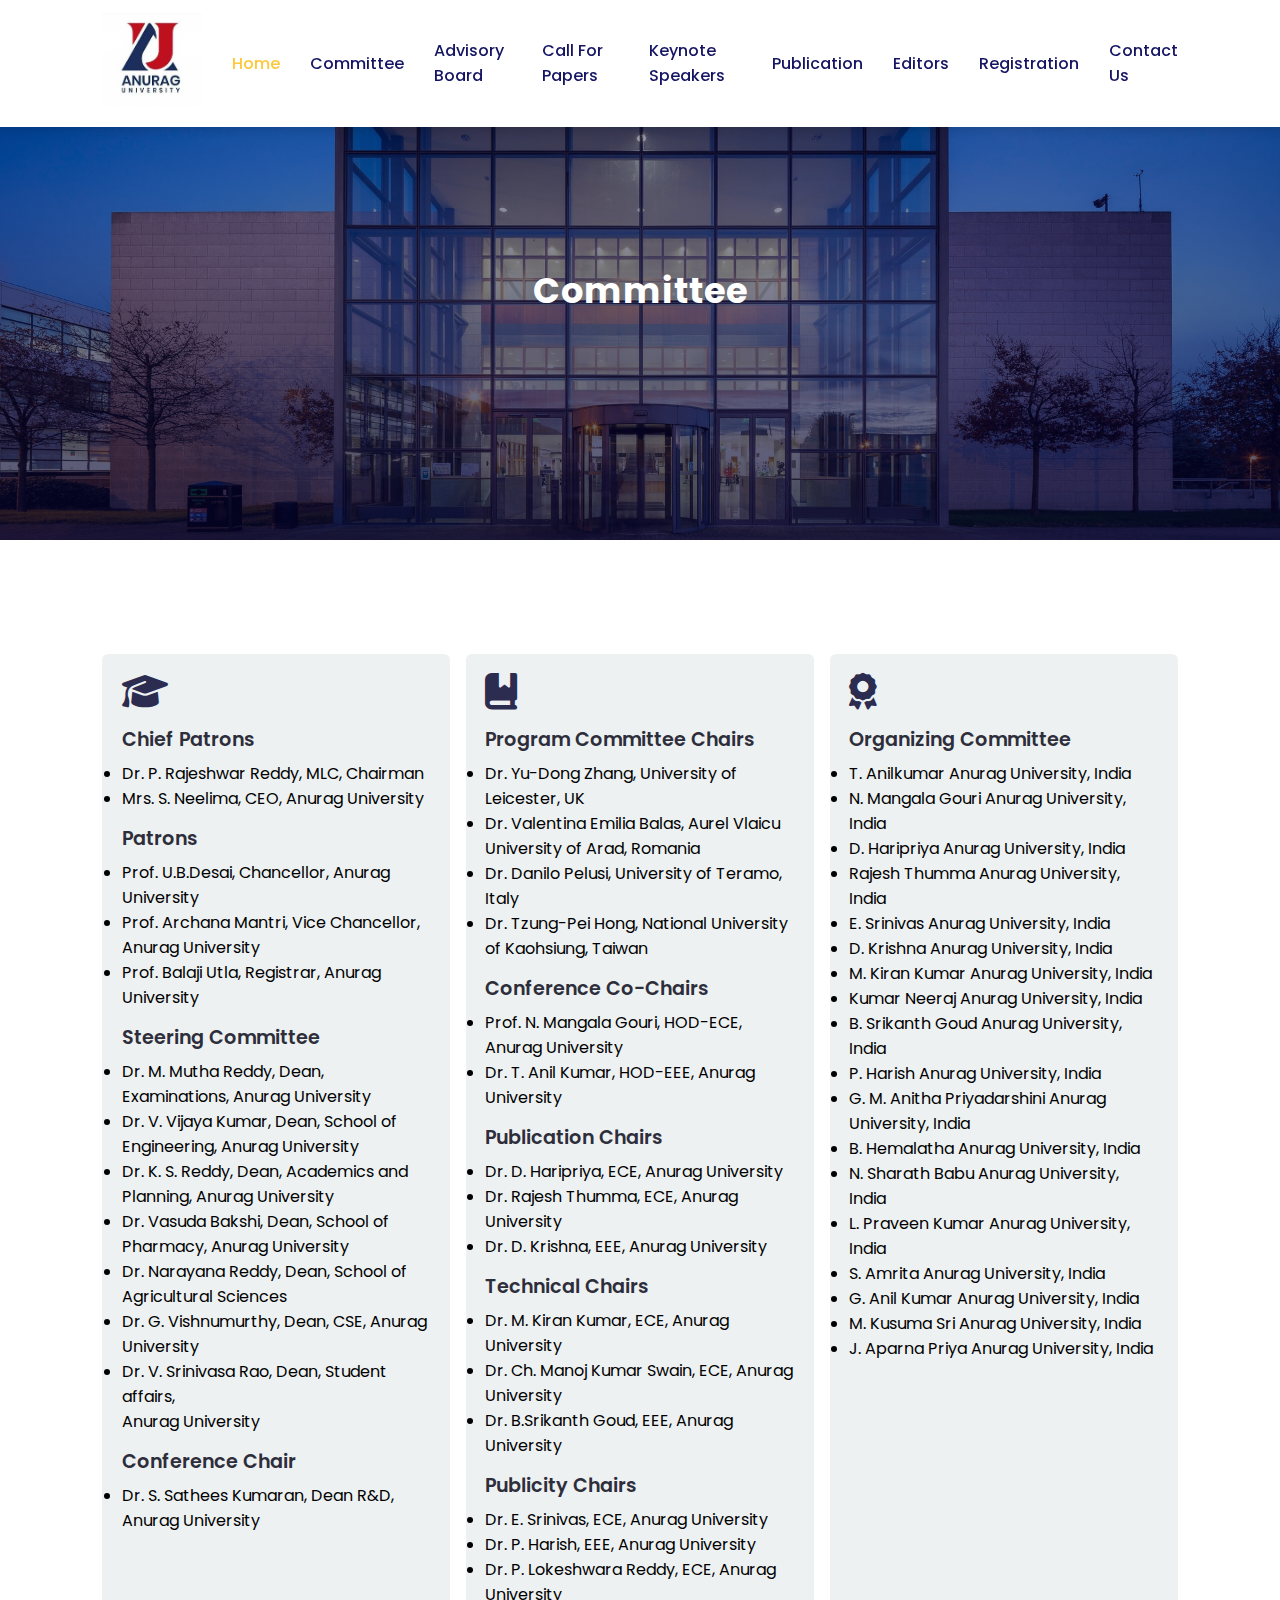
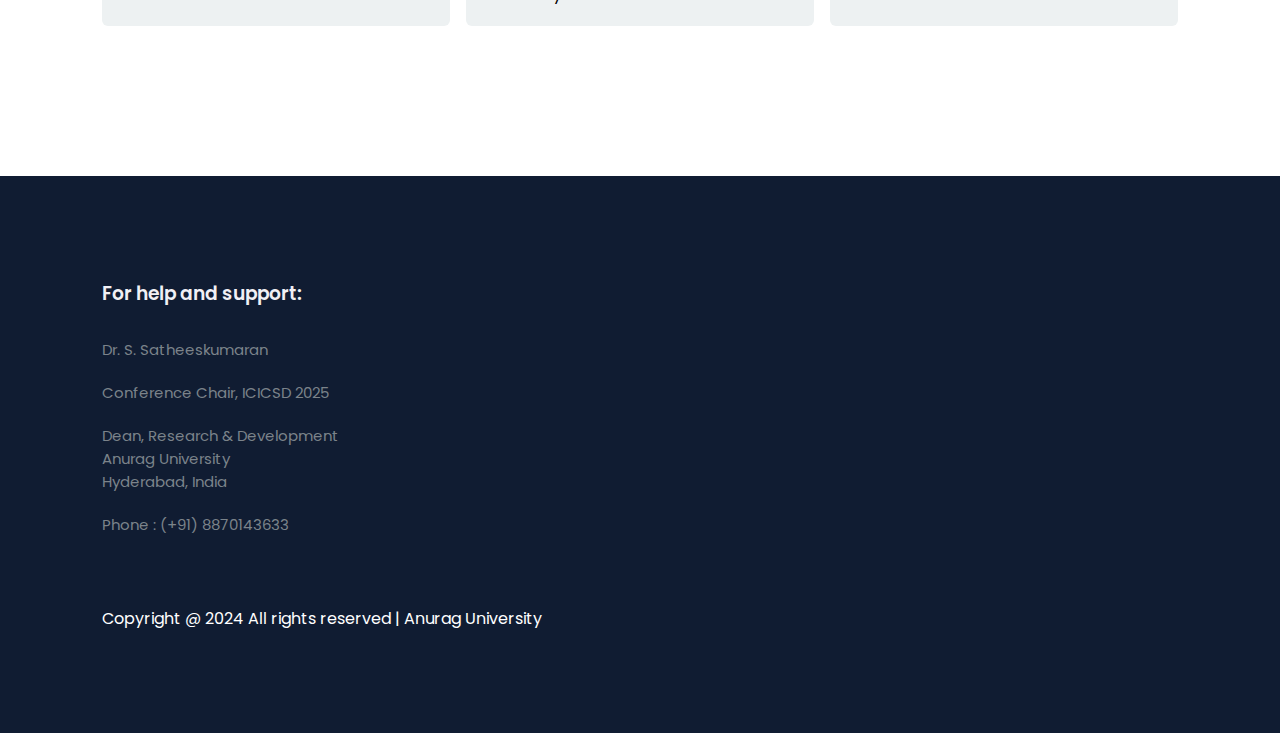
==== about.html @ 3d36d8e6 "Add files via upload" ====
<!DOCTYPE html>
<html lang="en">
<head>
	<meta charset="UTF-8">
	<meta name="viewport" content="width=device-width, initial-scale=1.0">
	<title>Committee</title>

	<!-- font Awesome CDN link -->
	<link rel="stylesheet" href="https://cdnjs.cloudflare.com/ajax/libs/font-awesome/6.1.1/css/all.min.css" />

	<!-- External CSS -->
	<link rel="stylesheet" href="style.css">
	<link rel="stylesheet" href="about.css">

	<!-- JQuery CDN link -->
	<script src="https://code.jquery.com/jquery-3.6.0.min.js" integrity="sha256-/xUj+3OJU5yExlq6GSYGSHk7tPXikynS7ogEvDej/m4=" crossorigin="anonymous"></script>
</head>
<body>
	<!-- Navigation start -->
	<nav>
		<img src="img/AU LOGO.jpeg" class="logo" alt="">

		<div class="navigation">
			<ul>
				<i id="menu-close" class="fas fa-times"></i>
				<li><a href="index.html" class="active">Home</a></li>
				<li><a href="about.html">Committee</a></li>
				<li><a href="adv.html">Advisory Board</a></li>
				<li><a href="calll.html">Call For Papers</a></li>
				<li><a href="blog.html">Keynote Speakers</a></li>
				<li><a href="courses.html">Publication</a></li>
                <li><a href="editor.html">Editors</a></li>
				<li><a href="regi.html">Registration</a></li>
				<li><a href="contact.html">Contact Us</a></li>
			</ul>

			<img src="img/menu.png" id="menu-btn" alt="">
		</div>
	</nav>
	<!-- Navigation ends -->


	<!-- Hero section starts from here -->
	<section id="about-home">
		<h2>
			Committee
		</h2>
	</section>
	<!-- Hero section ends from here -->


	<!-- About section starts from here -->
	

	<!-- About section ends from here -->


	<!-- Features section starts from here -->
	<section id="features">
		 

		<div class="fea-base">
			<div class="fea-box">
				<i class="fas fa-graduation-cap"></i>
				<h3>Chief Patrons</h3>
					<li>Dr. P. Rajeshwar Reddy, MLC, Chairman</li>
					<li>Mrs. S. Neelima, CEO, Anurag University</li>
				<h3>Patrons</h3>	
					<li>Prof. U.B.Desai, Chancellor, Anurag University</li>
					<li>Prof. Archana Mantri, Vice Chancellor, <br>   Anurag University</li>
					<li>Prof. Balaji Utla, Registrar, Anurag University</li>
				<h3>Steering Committee</h3>	
					<li>Dr. M. Mutha Reddy, Dean, Examinations, Anurag University</li>
					<li>Dr. V. Vijaya Kumar, Dean, School of Engineering, Anurag University</li>
					<li>Dr. K. S. Reddy, Dean, Academics and Planning, Anurag University</li>
					<li>Dr. Vasuda Bakshi, Dean, School of Pharmacy, Anurag University</li>
					<li>Dr. Narayana Reddy, Dean, School of Agricultural Sciences</li>
					<li>Dr. G. Vishnumurthy, Dean, CSE, Anurag University</li>
					<li>Dr. V. Srinivasa Rao, Dean, Student affairs, <br>Anurag University</li>
				<h3>Conference Chair</h3>	
					<li>Dr. S. Sathees Kumaran, Dean R&D, Anurag University</li>
					
				
				 
			</div>

			<div class="fea-box">
				<i class="fa-solid fa-book-bookmark"></i>
				<h3>Program Committee Chairs</h3>
				  <li>Dr. Yu-Dong Zhang, University of Leicester, UK</li>
				  <li>Dr. Valentina Emilia Balas, Aurel Vlaicu University of Arad, Romania</li>
				  <li>Dr. Danilo Pelusi, University of Teramo, Italy</li>
				  <li>Dr. Tzung-Pei Hong, National University of Kaohsiung, Taiwan</li>
				<h3>Conference Co-Chairs</h3>  
				<li>Prof. N. Mangala Gouri, HOD-ECE, Anurag University</li>
				<li>Dr. T. Anil Kumar, HOD-EEE, Anurag University</li>
			<h3>Publication Chairs</h3>
				<li>Dr. D. Haripriya, ECE, Anurag University</li>
				<li>Dr. Rajesh Thumma, ECE, Anurag University</li>
				<li>Dr. D. Krishna, EEE, Anurag University</li>
			<h3>Technical Chairs</h3>
			<li>Dr. M. Kiran Kumar, ECE, Anurag University</li>
			<li>Dr. Ch. Manoj Kumar Swain, ECE, Anurag University</li>
			<li>Dr. B.Srikanth Goud, EEE, Anurag University</li>
			<h3>Publicity Chairs</h3>
			<li>Dr. E. Srinivas, ECE, Anurag University</li>
			<li>Dr. P. Harish, EEE, Anurag University</li>
			<li>Dr. P. Lokeshwara Reddy, ECE, Anurag University</li>
			 
			</div>

			<div class="fea-box">
				<i class="fas fa-award"></i>
				<h3> Organizing Committee</h3>
				 <li>T. Anilkumar Anurag University, India</li>
				 <li>N. Mangala Gouri Anurag University, India</li>
				 <li>D. Haripriya Anurag University, India</li>
				 <li>Rajesh Thumma Anurag University, India</li>
				 <li>E. Srinivas Anurag University, India</li>
				 <li>D. Krishna Anurag University, India</li>
				 <li>M. Kiran Kumar Anurag University, India</li>
				 <li>Kumar Neeraj Anurag University, India</li>
				 <li>B. Srikanth Goud Anurag University, India</li>
				 <li>P. Harish Anurag University, India</li>
				 <li>G. M. Anitha Priyadarshini Anurag University, India</li>
				 <li>B. Hemalatha Anurag University, India</li>
				 <li>N. Sharath Babu Anurag University, India</li>
				 <li>L. Praveen Kumar Anurag University, India</li>
				 <li>S. Amrita Anurag University, India</li>
				 <li>G. Anil Kumar Anurag University, India</li>
				 <li>M. Kusuma Sri Anurag University, India</li>
				 <li>J. Aparna Priya Anurag University, India</li>
			</div>
		</div>
	</section>
	<!-- Features section ends from here -->


	<!-- Trust section starts from here -->
	
	<!-- Trust section ends from here -->


	<!-- Footer section starts from here -->
	 <br><br><br><br><br><br>
	 <footer>
		<div class="footer-col">
			<h3>For help and support: </h3>
			<li>Dr. S. Satheeskumaran</li>
			<li>Conference Chair, ICICSD 2025</li>
			<li>Dean, Research & Development <br>
				Anurag University <br>
				Hyderabad, India 
				</li>
			<li>Phone :
				(+91) 8870143633
				</li>
		</div>

		 

		<div class="footer-col">
			<iframe src="https://www.google.com/maps/embed?pb=!1m18!1m12!1m3!1d3809.366479919089!2d78.65385291488445!3d17.4201611880709!2m3!1f0!2f0!3f0!3m2!1i1024!2i768!4f13.1!3m3!1m2!1s0x3bcb76730bf4dccf%3A0x2ca84b53416f0abd!2sAnurag%20University%2C%20Venkatapur%2C%20Ghatkesar%2C%20Telangana%20500101%2C%20India!5e0!3m2!1sen!2sin!4v1652012148253!5m2!1sen!2sin" style="border:0;" allowfullscreen="" loading="lazy" referrerpolicy="no-referrer-when-downgrade"></iframe>
		</div>

		<div class="copyright">
			<p>
				Copyright @ 2024 All rights reserved | Anurag University
			</p>
			
		</div>
	</footer>
	<!-- Footer section ends from here -->

	<script>
		// Show menu links on burger click
		$('#menu-btn').click(function(){
			$('nav .navigation ul').addClass('active')
		});

		// Hide navbar on click function
		$('#menu-close').click(function(){
			$('nav .navigation ul').removeClass('active')
		});
	</script>
</body>
</html>
---- style.css ----
@import url('https://fonts.googleapis.com/css2?family=Inter:wght@100;200;300;400;500&family=Poppins:ital,wght@0,100;0,200;0,300;0,400;0,500;0,600;0,700;0,800;0,900;1,700;1,800;1,900&display=swap');

*
{
	margin: 0;
	padding: 0;
	box-sizing: border-box;
}

body
{
	font-family: 'Poppins', sans-serif;
}

h1
{
	font-size: 2.5rem;
	font-weight: 700;
	color: rgb(35, 35, 85);
}

span
{
	font-size: .9rem;
}

h6
{
	font-size: 1.1rem;
	color: rgb(24, 24, 49);
}


/*------------- Navigation style start ------------*/
nav
{
	position: fixed;
	width: 100%;
	background-color: #fff;
	display: flex;
	justify-content: space-between;
	align-items: center;
	padding: 1vw 8vw;
	box-shadow: 2px 2px 10px rgba(0, 0, 0, 0.15);
	z-index: 1;
}

nav .logo
{
	width: 100px;
	cursor: pointer;
}

nav .navigation
{
	display: flex;
}

#menu-btn
{
	width: 30px;
	height: 30px;
	display: none;
}

#menu-close
{
	display: none;
}

nav .navigation ul
{
	display: flex;
	justify-content: flex-end;
	align-items: center;
}

nav .navigation ul li
{
	list-style: none;
	margin-left: 30px;
}

nav .navigation ul li a
{
	text-decoration: none;
	color: rgb(21, 21, 100);
	font-size: 16px;
	font-weight: 500;
	transition: 0.3s ease;
}

nav .navigation ul li a.active,
nav .navigation ul li a:hover
{
	color: #FDC93B;

}
/*------------- Navigation style end ------------*/



/*------------- Hero section styling start --------------*/
#home
{
	background-image: linear-gradient(rgba(9, 5, 54, 0.3), rgba(5,4,46,0.7)), url("img/back.jpg");
	width: 100%;
	height: 100vh;
	background-size: cover;
	background-position: center center;
	display: flex;
	flex-direction: column;
	justify-content: center;
	align-items: center;
	text-align: center;
	padding-top: 40px;
}

#home h2
{
	color: #fff;
	font-size: 7.0rem;
	letter-spacing: 1px;
	 
}

#home p
{
	width: 55%;
	color: #fff;
	font-size: 1.8rem;
	line-height: 29px;
	
}

#home .btn
{
	margin-top: 30px;
}

#home a
{
	text-decoration: none;
	font-size: 0.9rem;
	padding: 13px 35px;
	background-color: #fff;
	font-weight: 600;
	border-radius: 5px;
}

#home a.blue
{
	color: #fff;
	background: rgb(21, 21, 100);
	transition: 0.3s ease;
}

#home a.blue:hover
{
	color: rgb(21, 21, 100);
	background: #fff;
}

#home a.yellow
{
	color: #fff;
	background: #fdc938;
	transition: 0.3s ease;
}

#home a.yellow:hover
{
	color: rgb(21, 21, 100);
	background: #fff;
}
/*------------- Hero section styling end --------------*/


/*------------- Features section styling start -------------*/
#features
{
	padding: 5vw 8vw 0 8vw;
	text-align: center;
}

#features .fea-base
{
	display: grid;
	grid-template-columns: repeat(auto-fit, minmax(320px, 1fr));
	grid-gap: 1rem;
	margin-top: 50px;
}

#features .fea-box
{
	background: #edf1f2;
	text-align: start;
	padding: 1.2rem;
	border-radius: 6px;
}

#features .fea-box i
{
	font-size: 2.3rem;
	color: rgb(44, 44, 80);
}

#features .fea-box h3
{
	font-size: 1.2rem;
	font-weight: 600;
	color: rgb(46, 46, 59);
	padding: 13px 0 7px 0;
}

#features .fea-box p
{
	font-size: 1rem;
	font-weight: 400;
	color: rgb(70, 70, 87);
}
/*------------- Features section styling end -------------*/


/*------------- Courses section styling start ------------*/
#course
{
	padding: 8vw 8vw 8vw 8vw;
	text-align: center;
}

#course .course-box
{
	display: grid;
	grid-template-columns: repeat(auto-fit, minmax(320px, 1fr));
	grid-gap: 1rem;
	margin-top: 50px;
}

#course .courses
{
	text-align: start;
	background: #edf1f2;
	height: 100%;
	position: relative;
}

#course .courses img
{
	width: 100%;
	height: 60%;
	background-size: cover;
	background-position: center;
}

#course .courses .details
{
	padding: 15px 15px 0 15px;
}

#course .courses .details i
{
	color: #fdc93b;
	font-size: .9rem;
}

#course .courses .cost
{
	background-color: rgb(74, 74, 136);
	color: #fff;
	line-height: 70px;
	width: 70px;
	height: 70px;
	text-align: center;
	border-radius: 50%;
	position: absolute;
	right: 15px;
	bottom: 100px;
}
/*------------- Courses section styling end ------------*/


/*------------- Registration section styling start ----------*/
#registration
{
	padding: 6vw 8vw 6vw 8vw;
	background-image: linear-gradient(rgba(99,112,168,0.5), rgba(81,91,233,0.5)),url("img/signup.jpg");
	width: 100%;
	height: 100%;
	background-size: cover;
	background-position: center;
	display: flex;
	justify-content: space-between;
	align-items: center;
}

#registration .reminder, #registration .reminder h1
{
	color: #fff;
}

#registration .reminder .time
{
	display: flex;
	margin-top: 40px;
}

#registration .reminder .time .date
{
	text-align: center;
	padding: 13px 33px;
	background: rgba(255, 255, 255, 0.25);
	backdrop-filter: blur(4px);
	box-shadow: 0 8px 32px 0 rgba(31, 38, 135, 0.37);
	border-radius: 10px;
	margin: 0 5px 10px 5px;
	border: 1px solid rgba(255, 255, 255, 0.18);
	font-size: 1.1rem;
	font-weight: 600;
}

#registration .form
{
	background: #fff;
	border-radius: 8px;
	display: flex;
	flex-direction: column;
	padding: 40px;
	box-shadow: 0 8px 32px 0 rgba(31, 38, 135, 0.37);
}

#registration .form input
{
	margin: 15px 0;
	padding: 15px 10px;
	border: 1px solid rgb(84, 40, 241);
	outline: none;
}

#registration .form input::placeholder
{
	color: #413c3c;
	font-weight: 500;
	font-size: 0.9rem;
}

#registration .form .btn
{
	margin-top: 20px;
}

#registration .form a.yellow
{
	text-decoration: none;
	font-size: 0.9rem;
	padding: 13px 35px;
	background-color: #fff;
	font-weight: 600;
	border-radius: 5px;
	color: #fff;
	background: #fdc938;
	transition: 0.3s ease;
}

#registration .form a.yellow:hover
{
	color: rgb(21, 21, 100);
	background: #fff;
}
/*------------- Registration section styling end ----------*/



/*------------- Experts section styling starts ----------*/
#experts
{
	padding: 8vw 8vw 8vw 8vw;
	text-align: center;
}

#experts .expert-box
{
	display: grid;
	grid-template-columns: repeat(auto-fit, minmax(250px, 1fr));
	grid-gap: 1rem;
	margin-top: 50px;
}

#experts .expert-box .profile
{
	background: #fafaf1;
	padding: 30px 10px;
	box-shadow: rgba(17, 17, 26, 0.05) 0px 1px 0px, rgba(17, 17, 26, 0.1) 0px 0px 8px;
}

#experts .expert-box .profile:hover
{
	box-shadow: rgba(0, 0, 0, 0.1) 0px 10px 50px;
}

.pro-links
{
	margin-top: 10px;
}

.pro-links i
{
	padding: 10px 13px;
	border: 1px solid rgb(21, 21, 100);
	cursor: pointer;
	transition: 0.3s ease;
}

.pro-links i:hover
{
	background: rgb(21, 21, 100);
	color: #fff;
}
/*------------- Experts section styling ends ----------*/



/*------------- Footer section styling starts ------------*/
footer
{
	padding: 8vw;
	background-color: #101c32;
	display: flex;
	justify-content: space-between;
	align-items: flex-start;
	flex-wrap: wrap;
	 
}

footer .footer-col
{
	padding-bottom: 40px;
}

footer h3
{
	color: rgb(241, 240, 245);
	font-weight: 600;
	padding-bottom: 20px;
}

footer li
{
	list-style: none;
	color: #7b838a;
	padding: 10px 0;
	font-size: 15px;
	cursor: pointer;
	transition: 0.3s ease;
}

footer li:hover
{
	color: rgb(241, 240, 245);
}

footer p
{
	color: #7b838a;
}

footer .subscribe
{
	margin-top: 20px;
}

footer input
{
	width: 220px;
	padding: 15px 12px;
	background: #334F6C;
	border: none;
	outline: none;
	color: #fff;
}

footer .subscribe a
{
	text-decoration: none;
	font-size: 0.9rem;
	padding: 12px 15px;
	background-color: #fff;
	font-weight: 600;
}

footer .subscribe a.yellow
{
	color: #fff;
	background: #fdc93b;
	transition: 0.3s ease;
}

footer .subscribe a.yellow:hover
{
	color: rgb(21, 21, 100);
	background: #fff;
}

footer .copyright
{
	margin-top: 20px;
	width: 100%;
	display: flex;
	justify-content: space-between;
	align-items: center;
	flex-wrap: wrap;
}

footer .copyright p, footer .copyright p > a
{
	color: #fff;
	text-decoration: none;
}

footer .copyright .pro-links
{
	margin-top: 0px;
}

footer .copyright .pro-links i
{
	background-color: #5f7185;
	color: #fff;
}

footer .copyright .pro-links i:hover
{
	background: #fdc93b;
	color: #2c2c2c;
}
/*------------- Footer section styling ends ------------*/



/*---------------------------------------------------------*/
/*-------------------- Ipad screen styling ----------------*/
/*---------------------------------------------------------*/
@media screen and (max-width: 789px)
{
	nav
	{
		padding: 15px 20px;
	}

	nav img
	{
		width: 130px;
	}

	#menu-btn
	{
		display: initial;
	}

	#menu-close
	{
		display: initial;
		font-size: 1.6rem;
		color: #fff;
		padding: 30px 0 20px 20px;
	}

	nav .navigation ul
	{
		position: absolute;
		top: 0;
		right: -220px;
		display: flex;
		flex-direction: column;
		justify-content: flex-start;
		align-items: flex-start;
		width: 220px;
		height: 100vh;
		background: rgba(17, 20, 104, 0.45);
		backdrop-filter: blur(4.5px);
		border: 1px solid rgba(255, 255, 255, 0.18);
		transition: 0.3s ease-in;
	}

	nav .navigation ul.active
	{
		right: 0;
	}

	nav .navigation ul li
	{
		padding: 20px 0 20px 40px;
		margin-left: 0;
	}

	nav .navigation ul li a
	{
		color: #fff;
	}

	#home
	{
		padding: 0px;
	}

	#home p
	{
		width: 90%;
	}

	#features
	{
		padding: 8vw 4vw 0 4vw;
	}

	#course
	{
		padding: 8vw 4vw 8vw 4vw;
	}

	#registration
	{
		padding: 6vw 4vw 6vw 4vw;
		gap: 2.2rem;
	}

	#registration .reminder .time
	{
		display: flex;
		justify-content: space-between;
		flex-wrap: wrap;
		margin-top: 40px;
	}

	#experts
	{
		padding: 8vw 4vw 6vw 4vw;
	}

	footer .copyright .pro-links
	{
		margin-top: 20px;
	}
}


@media screen and (max-width: 475px)
{
	#registration
	{
		flex-direction: column;
	}

	.reminder p, .reminder h1
	{
		text-align: center;
	}

	.reminder h1
	{
		font-size: 1.8rem;
	}

	#registration .reminder .time
	{
		justify-content: space-evenly;
		margin-top: 20px;
	}
}
---- about.css ----
#about-home
{
	background-image: linear-gradient(rgba(9, 5, 54, 0.3), rgba(5,4,46,0.7)), url("img/back1.jpg");
	width: 100%;
	height: 60vh;
	background-size: cover;
	background-position: center center;
	display: flex;
	flex-direction: column;
	justify-content: center;
	align-items: center;
	text-align: center;
	padding-top: 40px;
}

#about-home h2
{
	color: #fff;
	font-size: 2.2rem;
	letter-spacing: 1px;
}

#about-container
{
	display: flex;
	align-items: center;
	padding: 8vw 8vw 2vw 8vw;
}

#about-container .about-img
{
	width: 60%;
	padding-right: 60px;
}

#about-container .about-img img
{
	width: 100%;
}

#about-container .about-text
{
	width: 40%;
}

#about-container .about-text h2
{
	color: #29303B;
	padding-bottom: 15px;
}

#about-container .about-text p
{
	color: #686F7A;
	font-weight: 300;
}

#about-container .about-text .about-fe
{
	display: flex;
	justify-content: space-between;
	align-items: flex-start;
	margin-top: 30px;
}

#about-container .about-text .about-fe img
{
	width: 50px;
	background-size: cover;
	background-position: center;
	margin-right: 20px;
}

#about-container .about-text .about-fe .fe-text
{
	width: 90%;
}

#about-container .about-text .about-fe .fe-text h5
{
	font-size: 16px;
	color: #29303B;
}



/*------------------- Trust section starts from here ---------------*/
#trust
{
	text-align: center;
	padding: 8vw;
}

#trust .trust-img
{
	margin-top: 60px;
	display: flex;
	justify-content: space-between;
}

#trust .trust-img img
{
	width: 90px;
	height: auto;
}
/*------------------- Trust section ends from here ---------------*/




/*------------------------------------------------------------------*/
/*------------------- Tablet screen starts from here ---------------*/
/*------------------------------------------------------------------*/
@media screen and (max-width: 768px)
{
	#about-container
	{
		padding: 8vw 4vw 2vw 4vw;
	}

	#about-container .about-img
	{
		padding-right: 30px;
	}

	#trust .trust-img img
	{
		width: 50px;
		height: auto;
	}
}


/*------------------------------------------------------------------*/
/*------------------- Smartphone screen starts from here ---------------*/
/*------------------------------------------------------------------*/
@media screen and (max-width: 475px)
{
	#about-container
	{
		flex-direction: column-reverse;
	}

	#about-container .about-img
	{
		width: 100%;
		padding: 0;
	}

	#about-container .about-text
	{
		width: 100%;
		padding-bottom: 20px;
	}

	#trust .trust-img
	{
		margin-top: 40px;
		flex-wrap: wrap;
	}

	#trust .trust-img img
	{
		width: 60px;
		margin: 10px 15px;
		height: auto;
	}
}
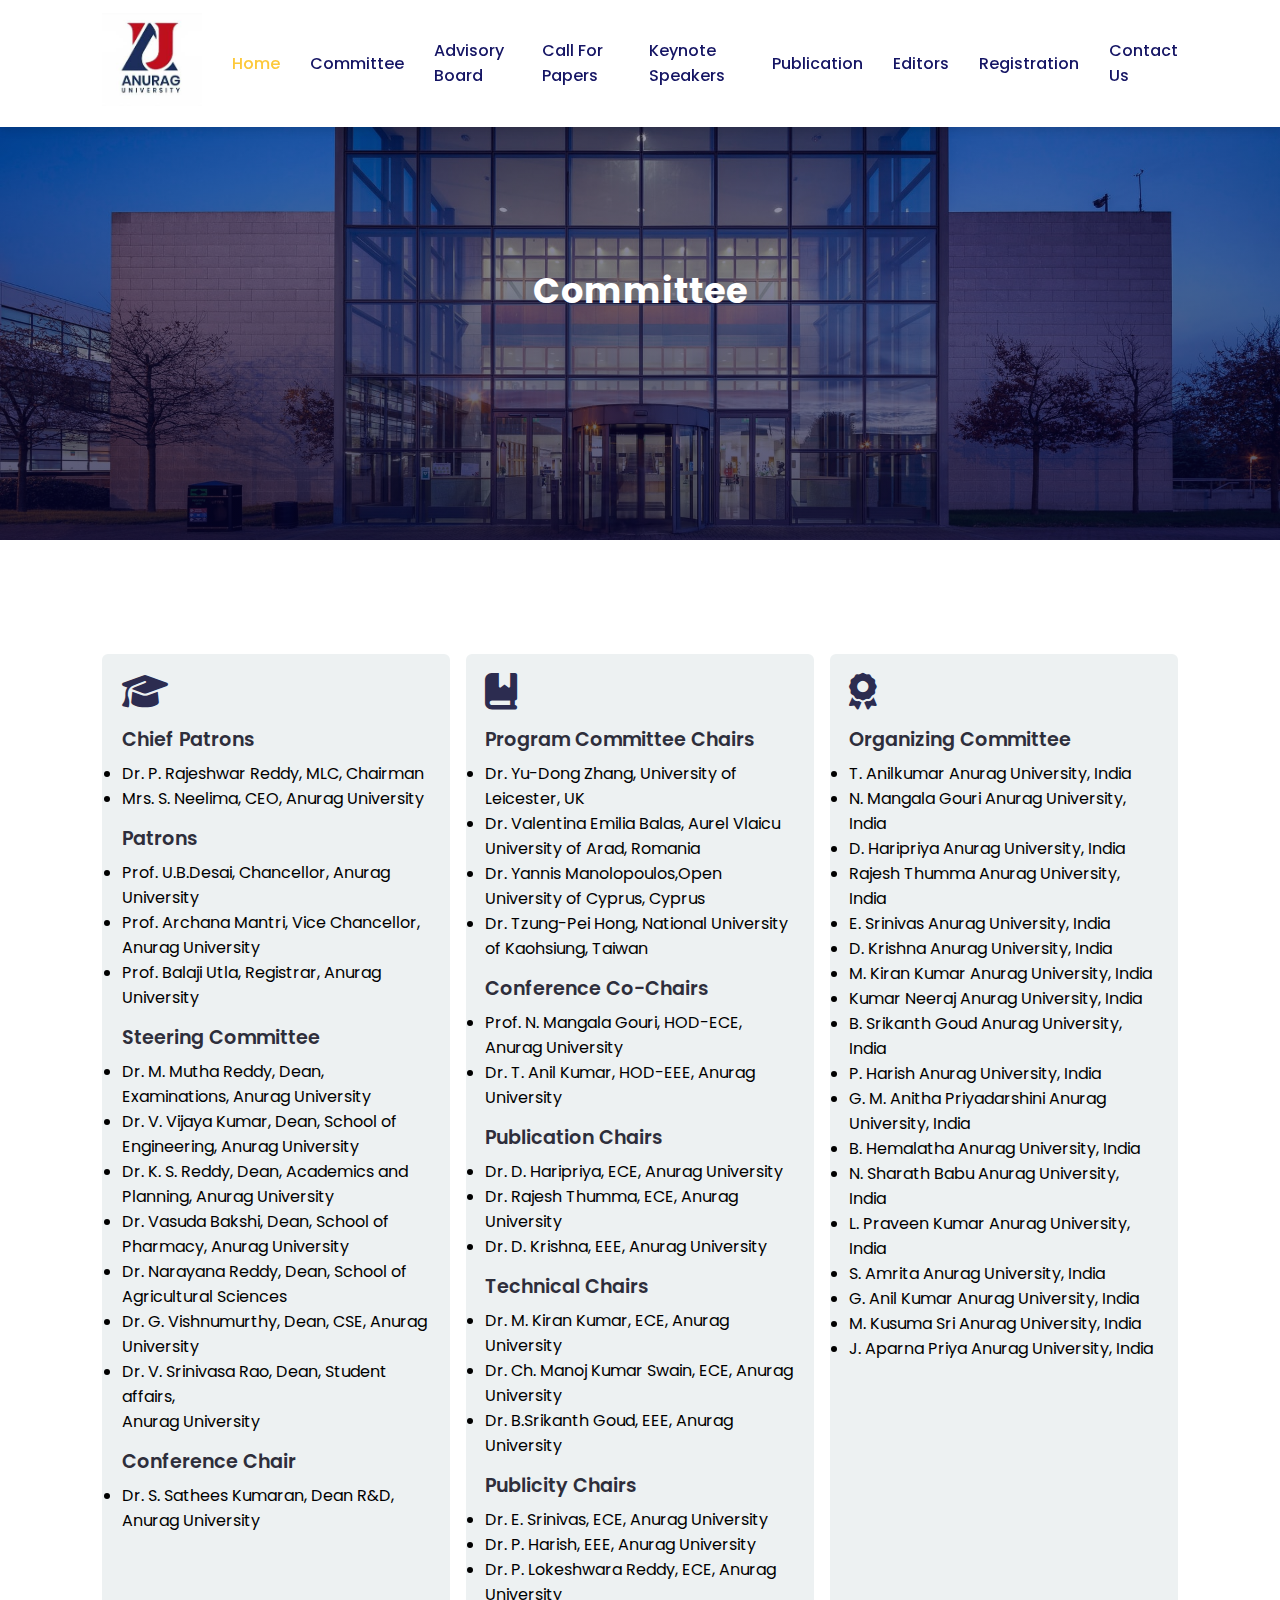
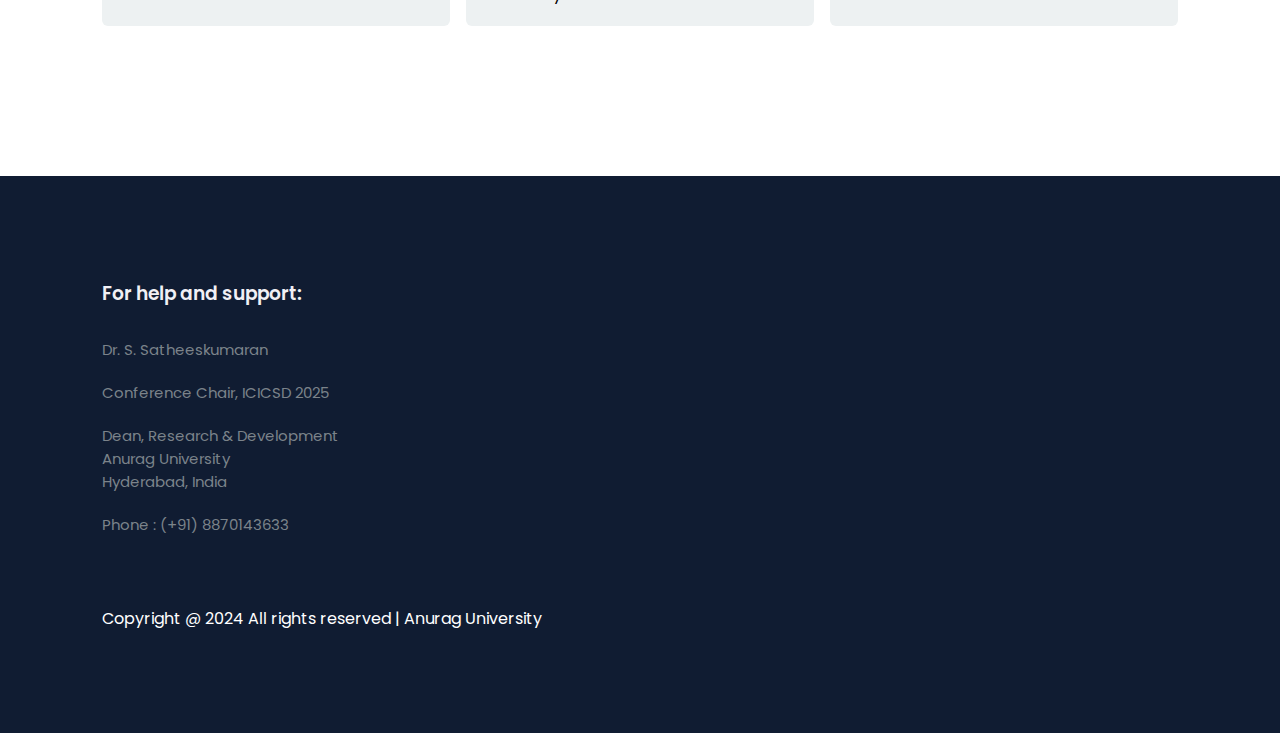
==== commit 002b57ae: "Update about.html" ====
--- a/about.html
+++ b/about.html
@@ -89,7 +89,7 @@
 				<h3>Program Committee Chairs</h3>
 				  <li>Dr. Yu-Dong Zhang, University of Leicester, UK</li>
 				  <li>Dr. Valentina Emilia Balas, Aurel Vlaicu University of Arad, Romania</li>
-				  <li>Dr. Danilo Pelusi, University of Teramo, Italy</li>
+				  <li> Dr. Yannis Manolopoulos,Open University of Cyprus, Cyprus</li>
 				  <li>Dr. Tzung-Pei Hong, National University of Kaohsiung, Taiwan</li>
 				<h3>Conference Co-Chairs</h3>  
 				<li>Prof. N. Mangala Gouri, HOD-ECE, Anurag University</li>
@@ -184,4 +184,4 @@
 		});
 	</script>
 </body>
-</html>+</html>
--- a/style.css
+++ b/style.css
@@ -119,7 +119,7 @@
 #home h2
 {
 	color: #fff;
-	font-size: 7.0rem;
+	font-size: 6.5rem;
 	letter-spacing: 1px;
 	 
 }
@@ -666,4 +666,4 @@
 		justify-content: space-evenly;
 		margin-top: 20px;
 	}
-}+}
